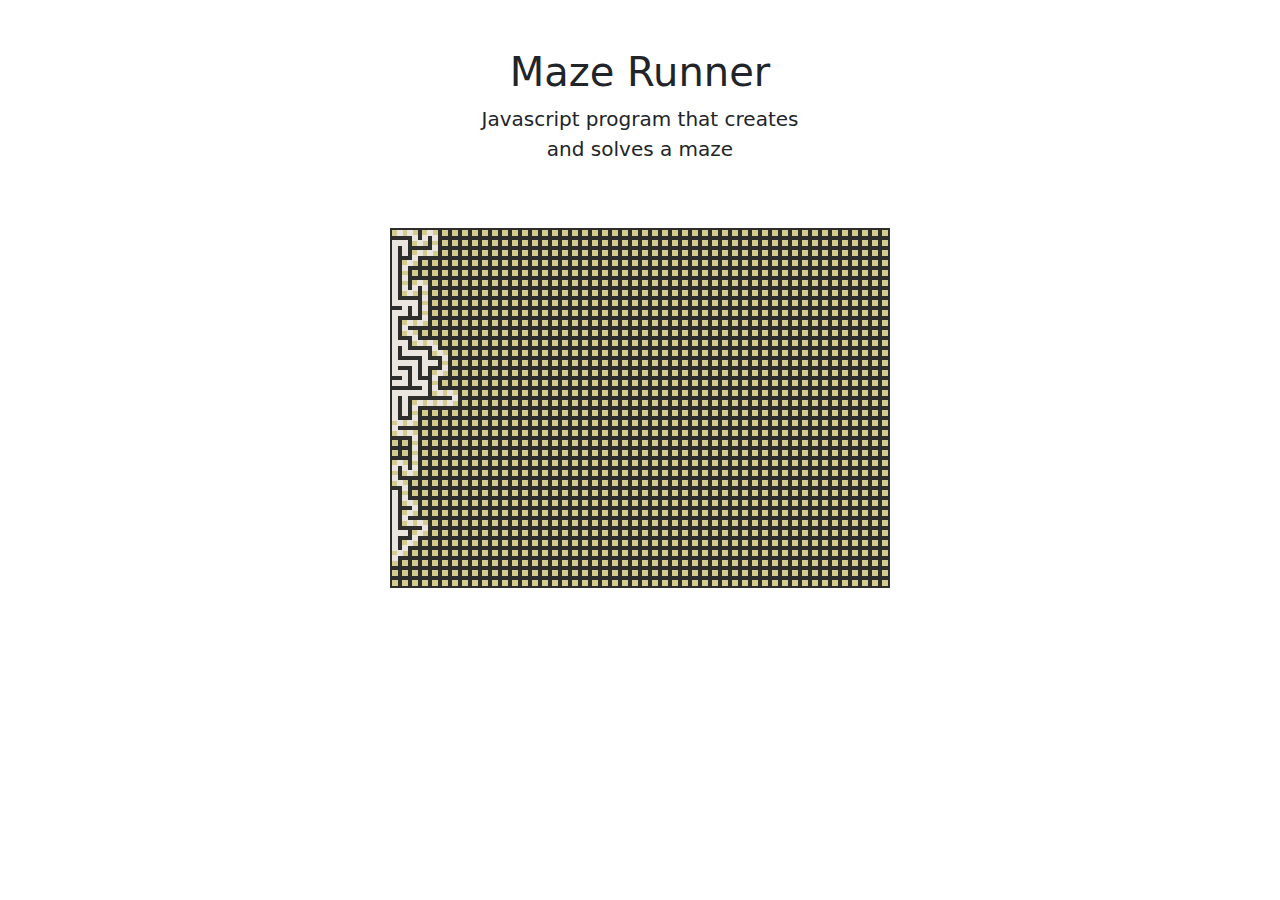
==== index.html @ bb2323dc "changed html from main to index" ====
<!doctype html>
<html lang="en">
  <head>
    <meta charset="utf-8">
    <meta name="viewport" content="width=device-width, initial-scale=1">
    <meta name="description" content="">
    <meta name="author" content="Jeman Mama">
    <meta name="generator" content="Hugo 0.79.0">
    <title>Sign In | Jeman's Website</title>


    <!-- Bootstrap core CSS -->
<link href="css/bootstrap.css" rel="stylesheet">
    
  </head>
  <body>


<main class="container">

  <div class="text-center py-5">
    <h1>Maze Runner</h1>
    <p class="lead">Javascript program that creates<br>and solves a <strong>maze</strong></p>
  </div>

</main>

<div class = "container text-center">
    <canvas id="gameCanvas" width="500rem" height="360"></canvas>
    <script src = "main.js"></script>
</div>

    <script src="js/bootstrap.bundle.min.js"></script>

      
  </body>
</html>
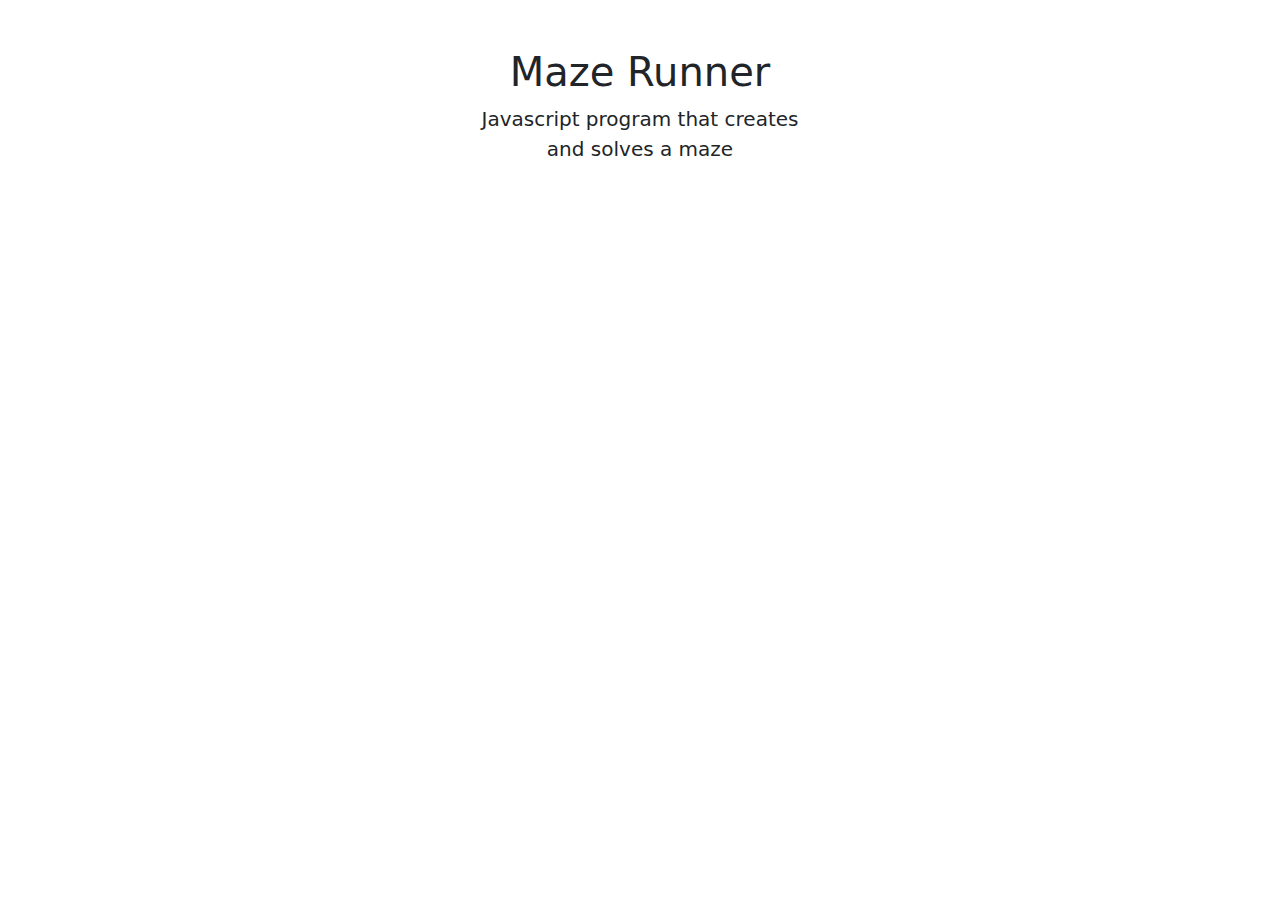
==== commit a5f06e99: "changed main js to index" ====
--- a/index.html
+++ b/index.html
@@ -27,7 +27,7 @@
 
 <div class = "container text-center">
     <canvas id="gameCanvas" width="500rem" height="360"></canvas>
-    <script src = "main.js"></script>
+    <script src = "index.js"></script>
 </div>
 
     <script src="js/bootstrap.bundle.min.js"></script>
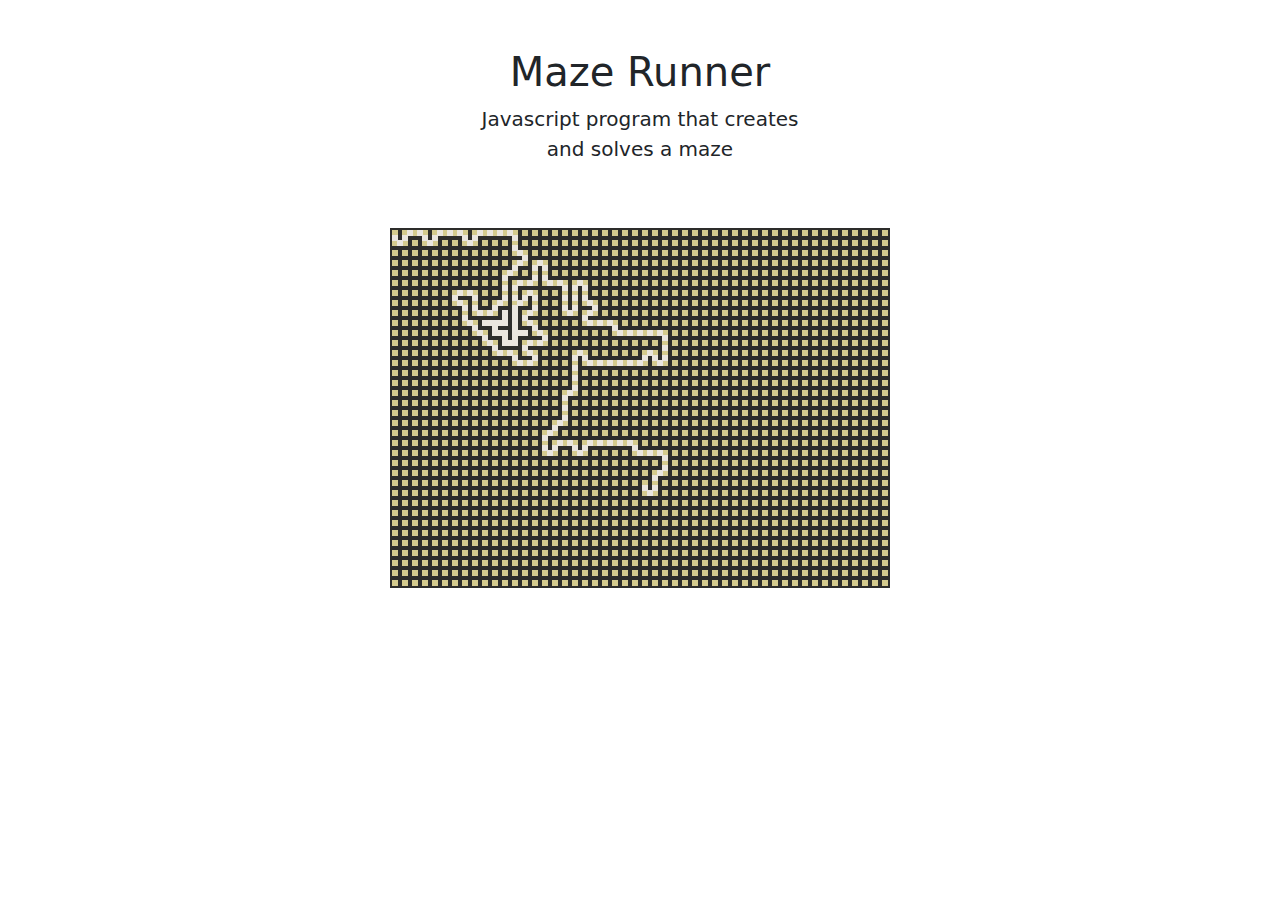
==== commit f630c3cb: "changed website title" ====
--- a/index.html
+++ b/index.html
@@ -6,7 +6,7 @@
     <meta name="description" content="">
     <meta name="author" content="Jeman Mama">
     <meta name="generator" content="Hugo 0.79.0">
-    <title>Sign In | Jeman's Website</title>
+    <title>Maze Runner</title>
 
 
     <!-- Bootstrap core CSS -->
